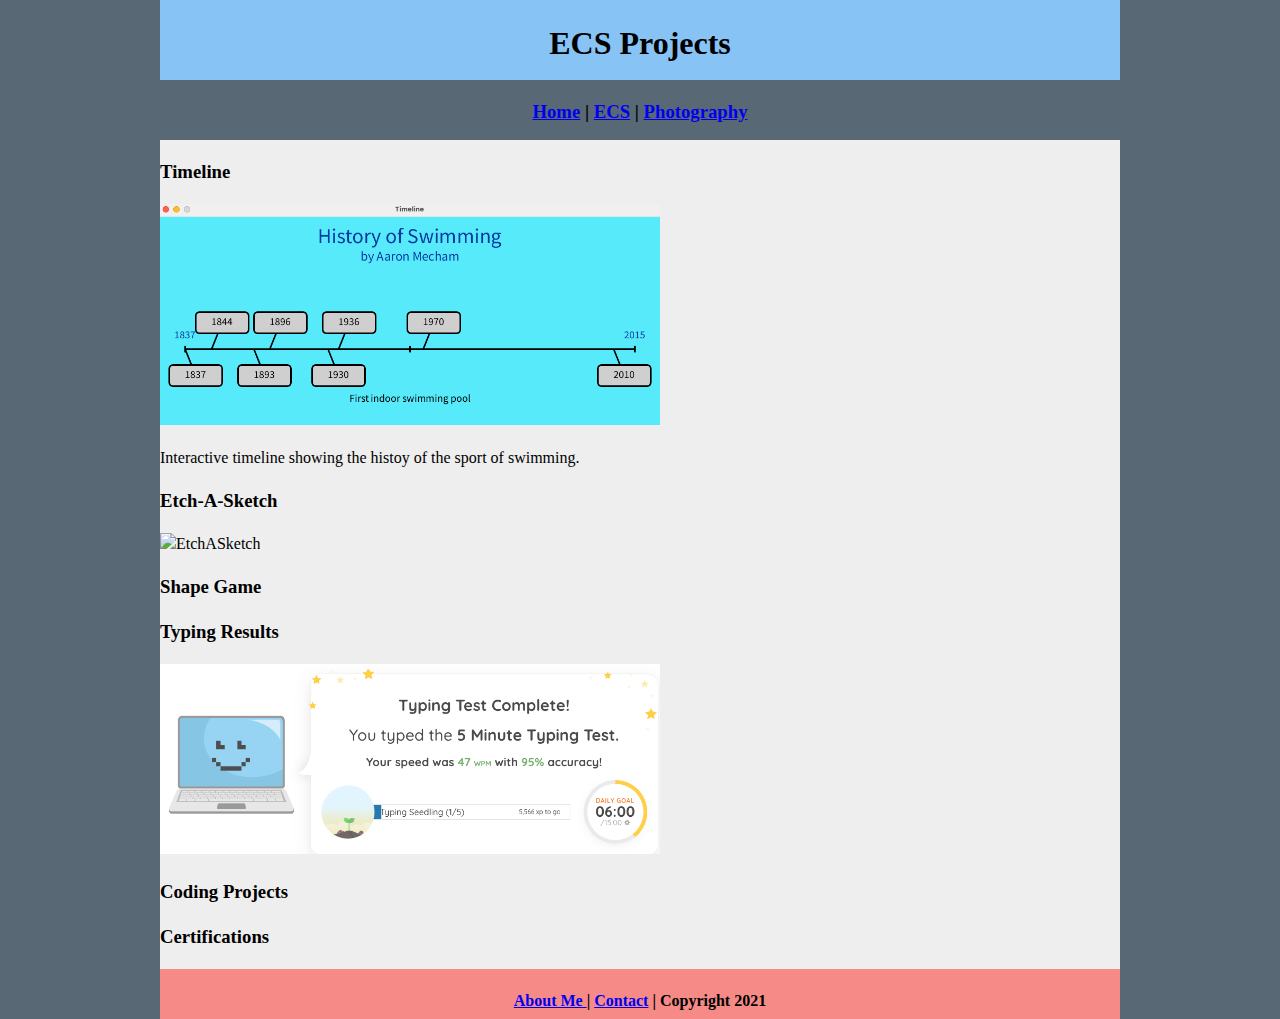
==== ecs/index.html @ 91df7e23 "Update index.html" ====
<!DOCTYPE html>
<html class="homePage">
<head>
	<!-- This is a comment! Text here will be ignored by the browser. -->
	<meta charset="UTF-8">
	<title> ECS Projects </title>
	<link href="../myCSS.css" rel="stylesheet" type="text/css">
</head>
<body>
<div class="container">
  <div class="header">
  	<h1> ECS Projects </h1>
  </div>
  <div class="nav">
    <h3> <a href="../index.html">Home</a> | <a href="index.html">ECS</a> | <a href="../photography/index.html">Photography</a> </h3>
  </div>
  <div class="content">

	  <h3> Timeline </h3>
	   <img src="../images/timeline.png" alt="Timeline" width="500" >
	  <p> Interactive timeline showing the histoy of the sport of swimming. </p>
	  
	<h3> Etch-A-Sketch</h3>
	   <img src="../images/" alt="EtchASketch" width="500" >
	<h3> Shape Game </h3>
	  
	  <h3>Typing Results </h3>
	  <img src="../images/typing.png" alt="Typing Test" width="500" >	  
	  <h3>Coding Projects </h3>
	  <h3>Certifications </h3>
  </div>
  <div class="footer">
    <h4> <a href="../aboutme.html">About Me </a> |  <a href="mailto:9637287@graniteschools.org">Contact</a> | Copyright 2021</h4>
  </div>
</div>
</body>
</html>
---- myCSS.css ----
@charset "UTF-8";
/* This is a comment! Text here will be ignored by the browser. */
body {
	margin: 0 auto;
	font: 100%/1.4 Georgia, serif;
}
.homePage {
	background: #586875;
}
.container {
	width: 960px;
	margin: 0 auto;
}
.header {
	background: #87C4F5;
	text-align: center;
	margin: 0px;
	padding: 5;
	float: left;
	width: 100%;
	height: 80px;
	
}
.nav {
	background: ##A1A365;
	margin: 0px;
	padding: 5;
	float: left;
	width: 100%;
	height: 60px;
	text-align: center;
}
.content {
	background: #EEEEEE;
	margin: 0px;
	float: left;
	width: 100%;
	text-align: left;
}
.footer {
	background: #F58A87;
	margin: 0px;
	float: left;
	width: 100%;
	height: 50px;
	text-align: center;
}
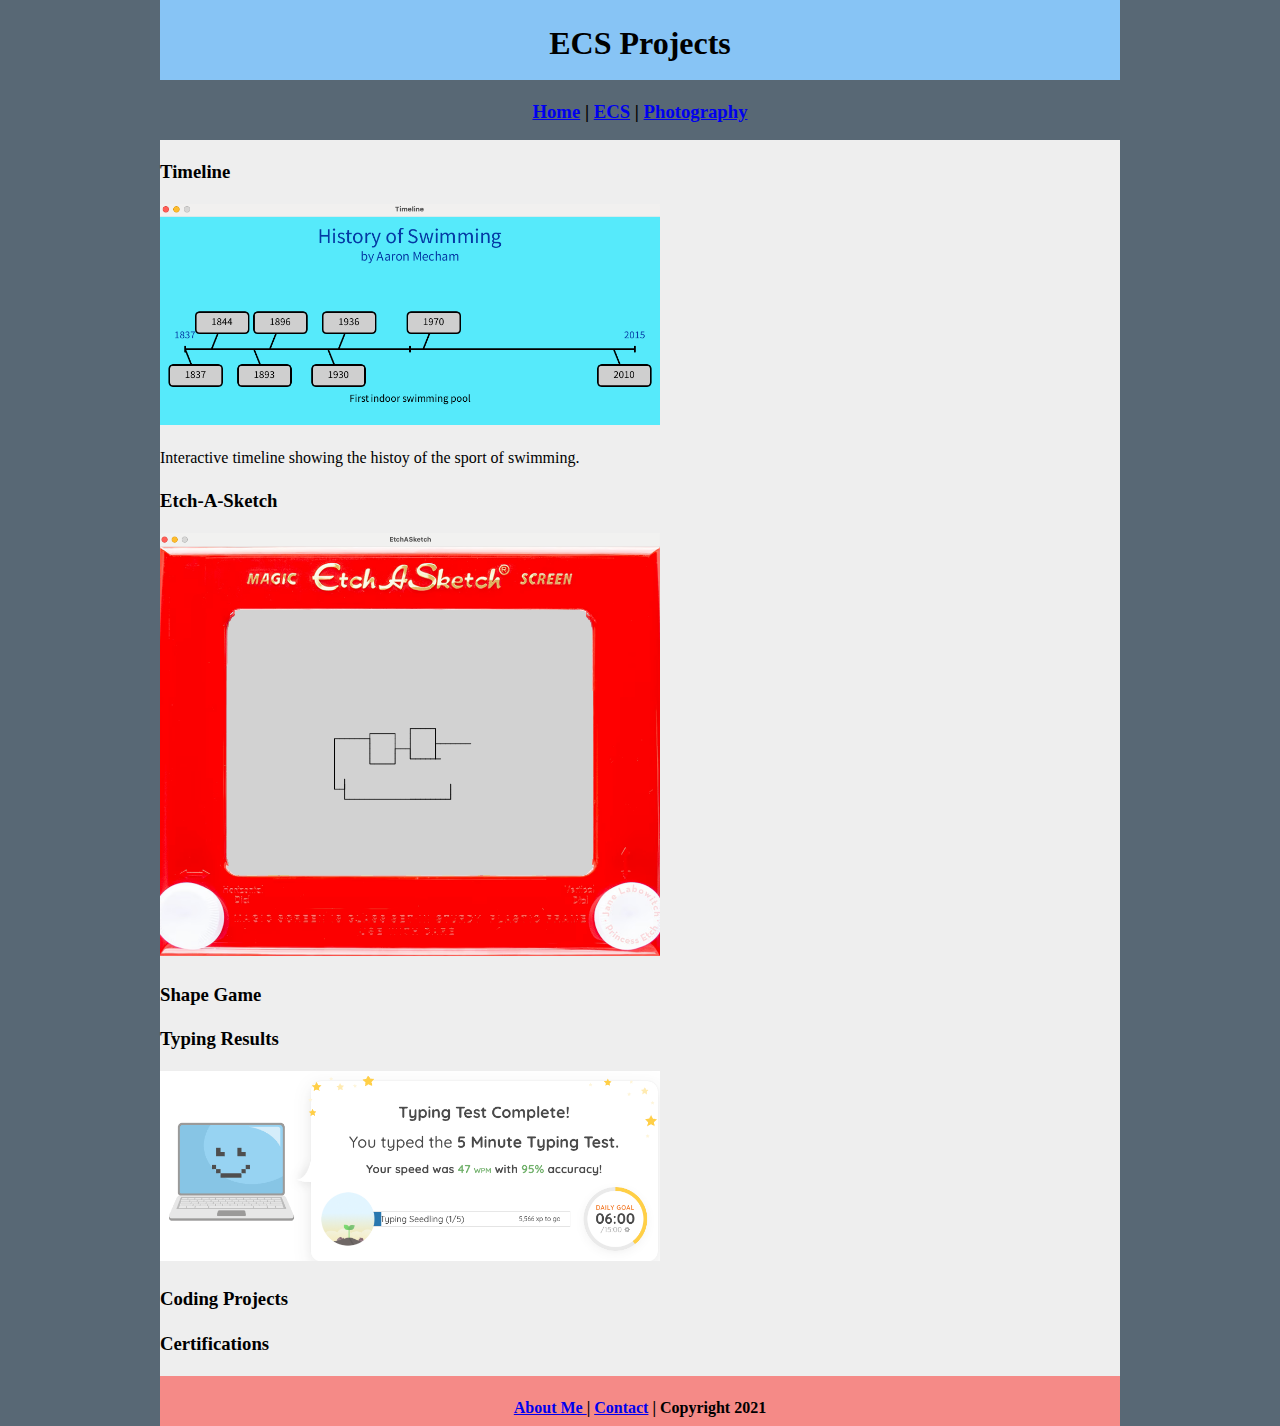
==== commit 706b0fed: "Update index.html" ====
--- a/ecs/index.html
+++ b/ecs/index.html
@@ -21,7 +21,7 @@
 	  <p> Interactive timeline showing the histoy of the sport of swimming. </p>
 	  
 	<h3> Etch-A-Sketch</h3>
-	   <img src="../images/" alt="EtchASketch" width="500" >
+	   <img src="../images/sketch.png" alt="EtchASketch" width="500" >
 	<h3> Shape Game </h3>
 	  
 	  <h3>Typing Results </h3>
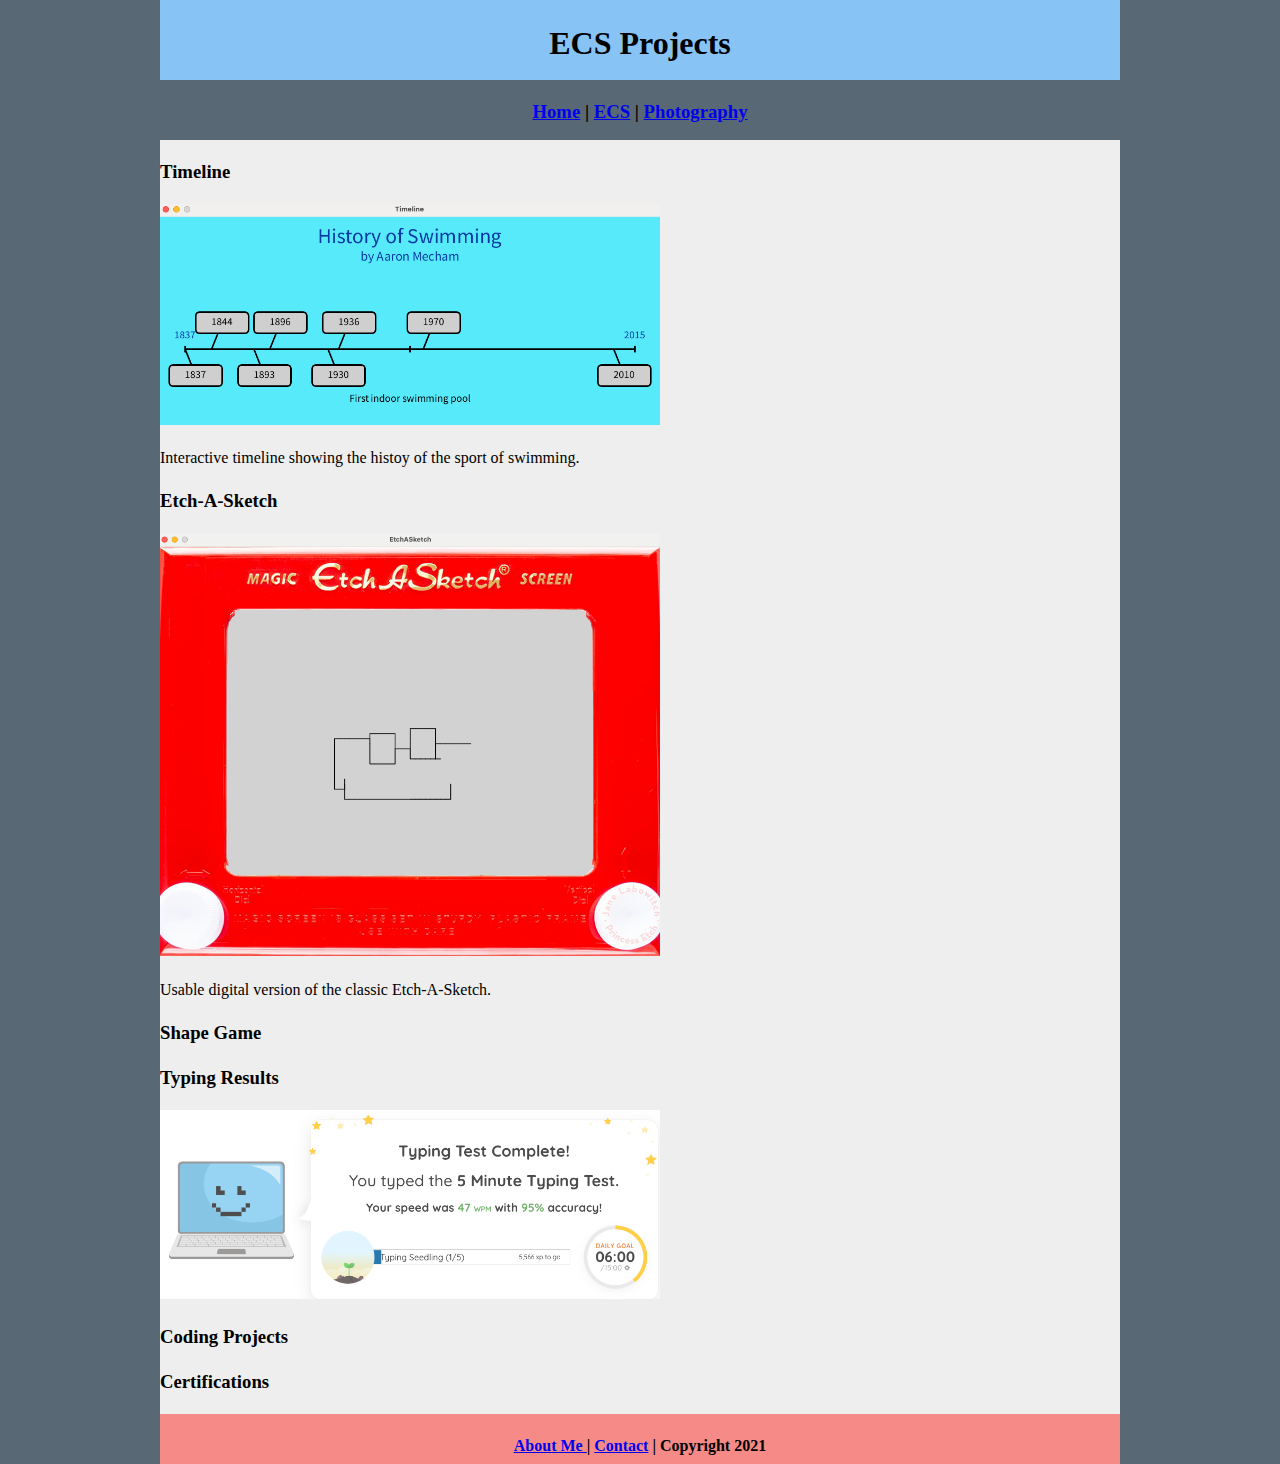
==== commit 96422a65: "Update index.html" ====
--- a/ecs/index.html
+++ b/ecs/index.html
@@ -22,6 +22,7 @@
 	  
 	<h3> Etch-A-Sketch</h3>
 	   <img src="../images/sketch.png" alt="EtchASketch" width="500" >
+	  <p> Usable digital version of the classic Etch-A-Sketch.</p>
 	<h3> Shape Game </h3>
 	  
 	  <h3>Typing Results </h3>
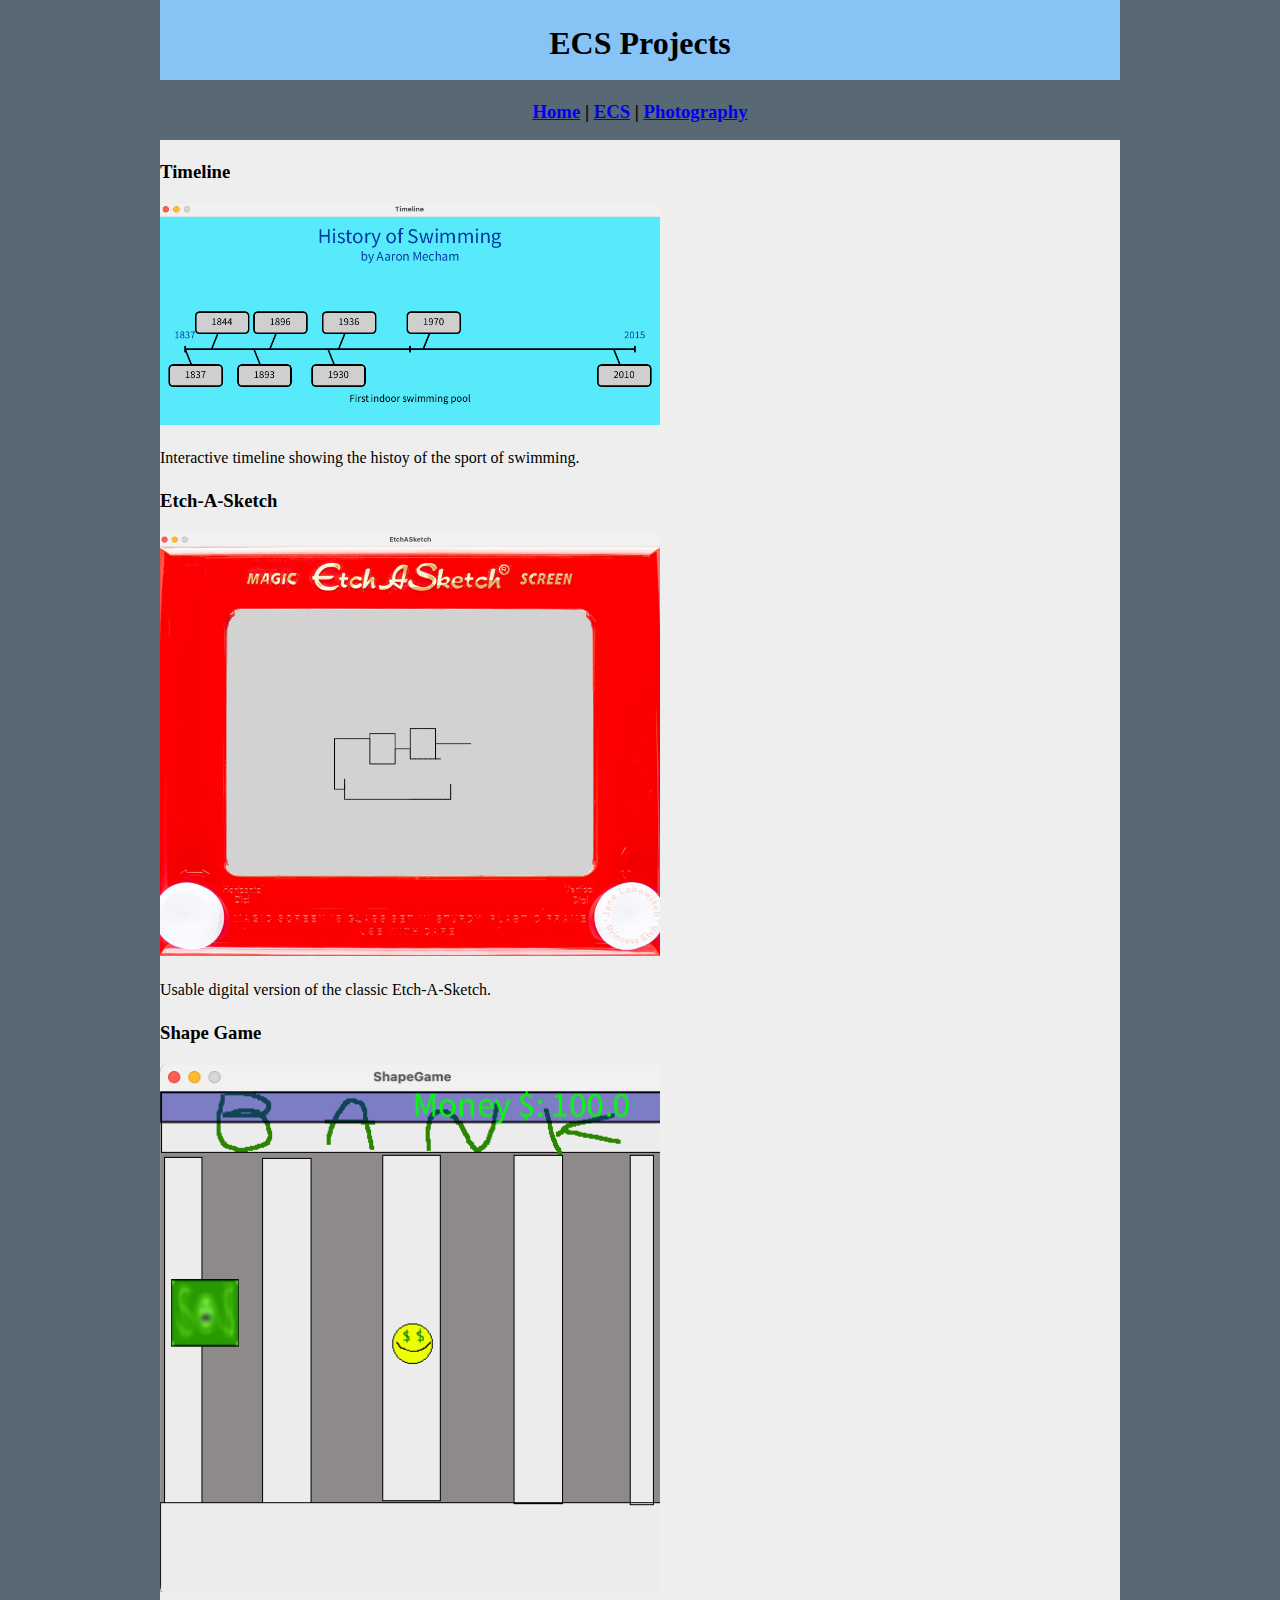
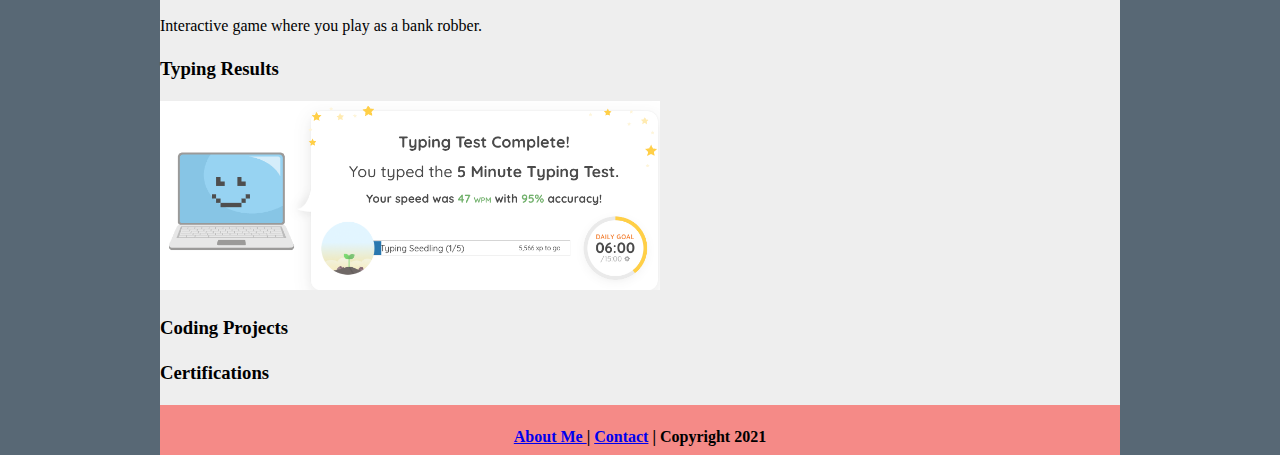
==== commit e67a1645: "Update index.html" ====
--- a/ecs/index.html
+++ b/ecs/index.html
@@ -23,7 +23,11 @@
 	<h3> Etch-A-Sketch</h3>
 	   <img src="../images/sketch.png" alt="EtchASketch" width="500" >
 	  <p> Usable digital version of the classic Etch-A-Sketch.</p>
+	  
 	<h3> Shape Game </h3>
+	  <img src="../images/game.png" alt="ShapeGame" width="500" >
+	  <p> Interactive game where you play as a bank robber.</p>
+
 	  
 	  <h3>Typing Results </h3>
 	  <img src="../images/typing.png" alt="Typing Test" width="500" >	  
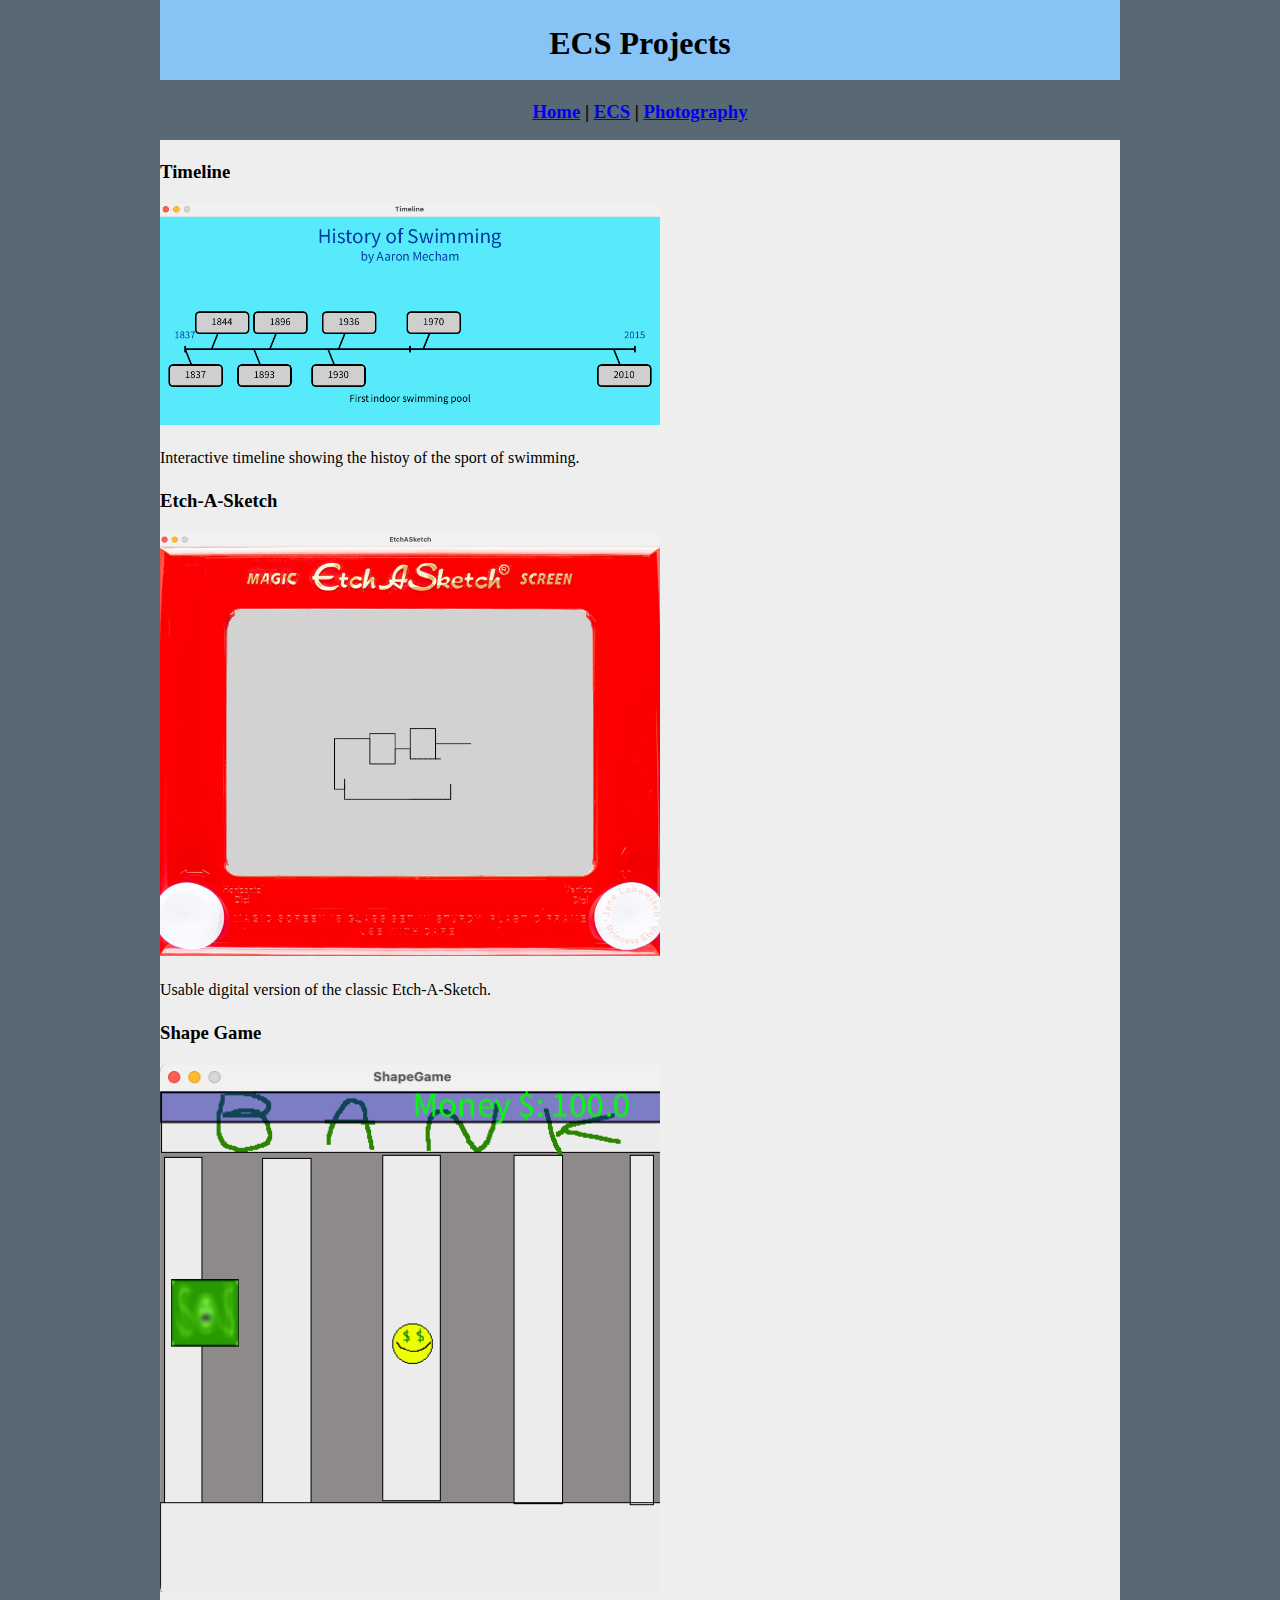
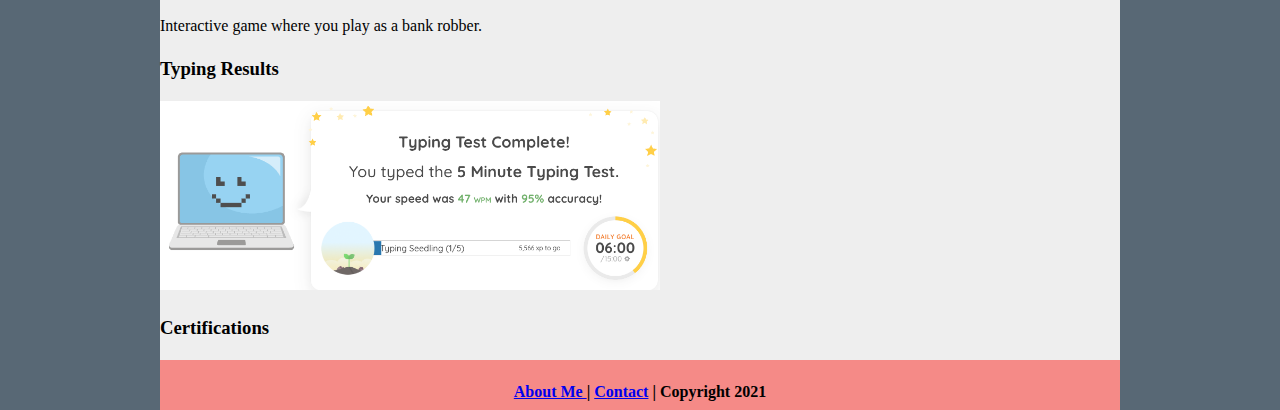
==== commit f5813334: "Update index.html" ====
--- a/ecs/index.html
+++ b/ecs/index.html
@@ -27,11 +27,10 @@
 	<h3> Shape Game </h3>
 	  <img src="../images/game.png" alt="ShapeGame" width="500" >
 	  <p> Interactive game where you play as a bank robber.</p>
-
-	  
+  
 	  <h3>Typing Results </h3>
 	  <img src="../images/typing.png" alt="Typing Test" width="500" >	  
-	  <h3>Coding Projects </h3>
+	 
 	  <h3>Certifications </h3>
   </div>
   <div class="footer">
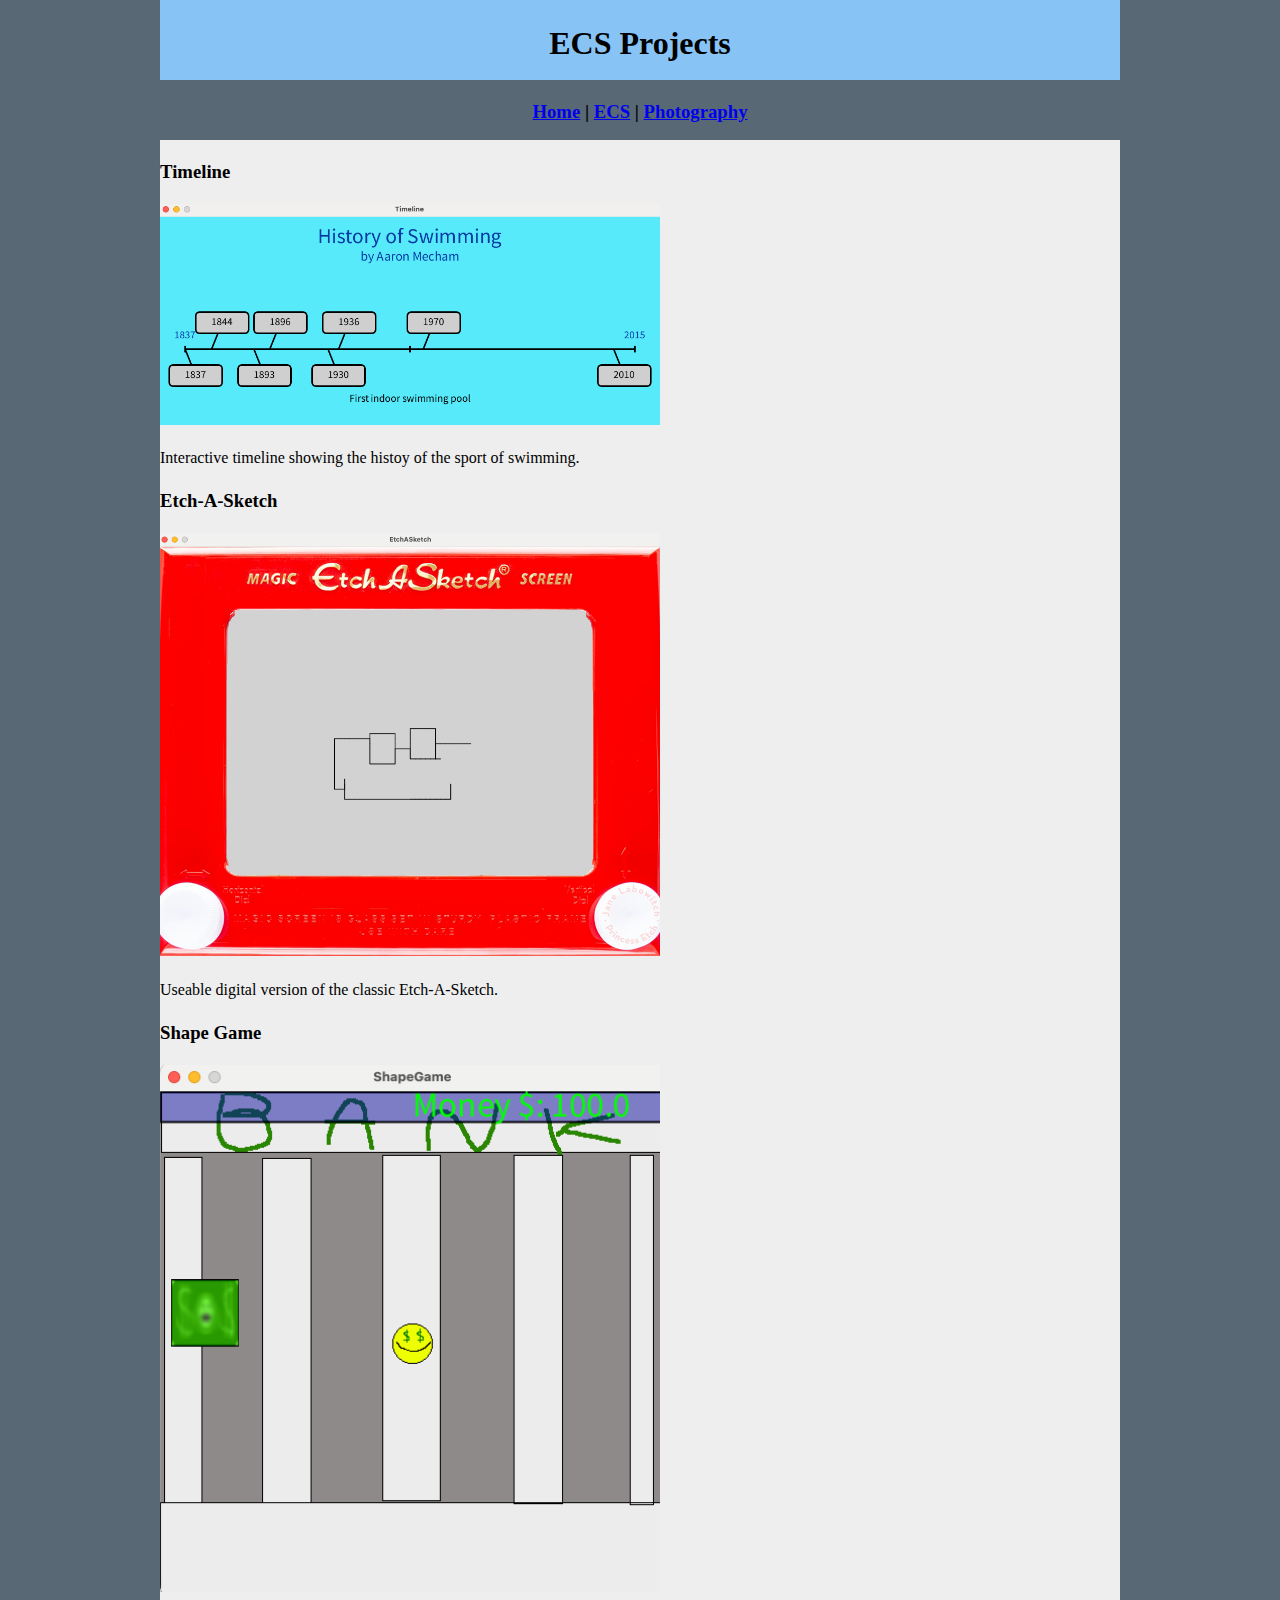
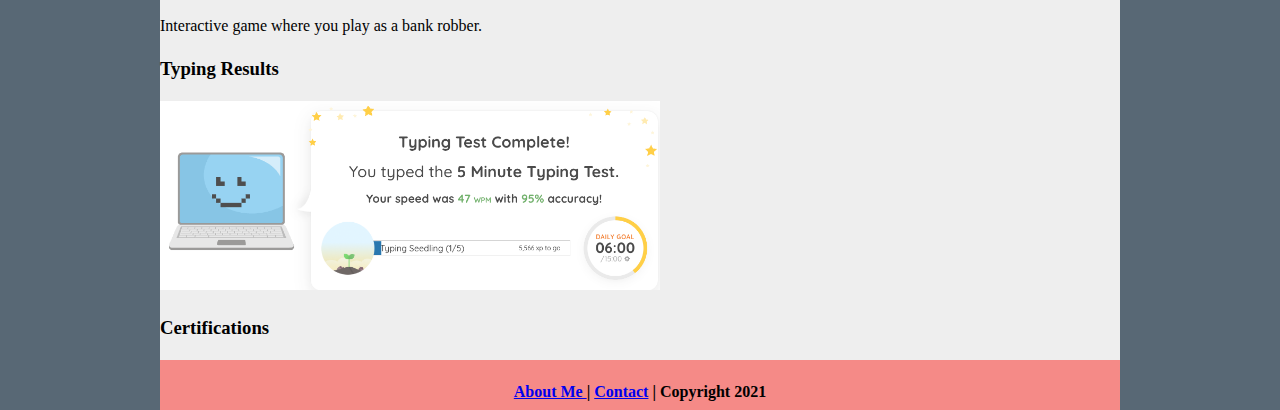
==== commit 8831e9d9: "Update index.html" ====
--- a/ecs/index.html
+++ b/ecs/index.html
@@ -22,7 +22,7 @@
 	  
 	<h3> Etch-A-Sketch</h3>
 	   <img src="../images/sketch.png" alt="EtchASketch" width="500" >
-	  <p> Usable digital version of the classic Etch-A-Sketch.</p>
+	  <p> Useable digital version of the classic Etch-A-Sketch.</p>
 	  
 	<h3> Shape Game </h3>
 	  <img src="../images/game.png" alt="ShapeGame" width="500" >
